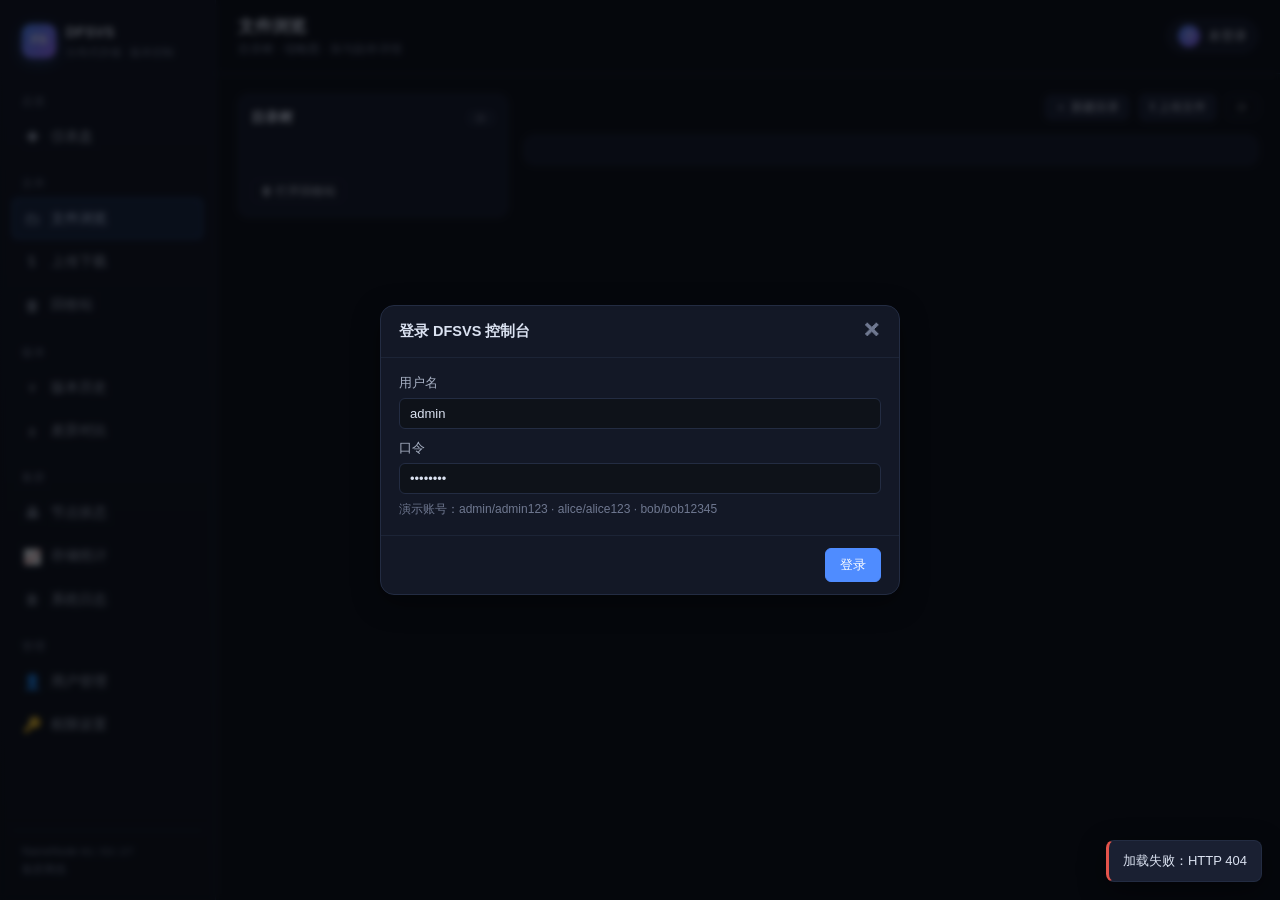
==== frontend/files.html @ 5557265a "Initial commit" ====
<!DOCTYPE html>
<html lang="zh-CN">
<head>
<meta charset="utf-8">
<meta name="viewport" content="width=device-width, initial-scale=1">
<title>文件浏览 · DFSVS</title>
<link rel="stylesheet" href="css/app.css">
</head>
<body>
<div class="layout">
  <aside id="sidebar" class="sidebar"></aside>
  <main class="main">
    <header class="topbar">
      <div>
        <h1 id="page-title">文件浏览</h1>
        <div class="sub" id="page-sub">目录树 · 缩略图 · 块与副本详情</div>
      </div>
      <div class="spacer"></div>
      <div class="userchip" id="userchip"></div>
    </header>

    <section class="content">
      <div class="split-view">
        <!-- 左：目录树 -->
        <div class="side fixed" style="width:270px;flex-basis:270px">
          <div class="card" style="padding:12px">
            <div class="card-title">目录树
              <span class="spacer"></span>
              <button class="btn xs" id="btn-refresh-tree" title="刷新">⟳</button>
            </div>
            <div class="tree scroll-y" id="tree" style="max-height:66vh"></div>
            <hr class="hr">
            <div class="small muted" id="trash-hint"></div>
            <a class="btn sm ghost" href="recycle.html" style="margin-top:8px">🗑 打开回收站</a>
          </div>
        </div>

        <!-- 右：文件网格 -->
        <div class="side grow">
          <div class="toolbar">
            <div class="breadcrumb" id="breadcrumb"></div>
            <div class="spacer"></div>
            <button class="btn sm" id="btn-mkdir">＋ 新建目录</button>
            <a class="btn sm" id="btn-upload" href="transfer.html">⇧ 上传文件</a>
            <button class="btn sm ghost" id="btn-refresh">⟳</button>
          </div>

          <div class="card" style="padding:14px">
            <div class="file-grid" id="file-grid"></div>
          </div>

          <!-- 详情抽屉 -->
          <div class="card" id="detail-card" style="display:none">
            <div class="card-title"><span id="detail-title">详情</span>
              <span class="spacer"></span>
              <button class="btn xs ghost" id="detail-close">✕ 关闭</button>
            </div>
            <div id="detail-body"></div>
          </div>
        </div>
      </div>
    </section>
  </main>
</div>
<div id="toasts"></div>
<script src="js/app.js"></script>
<script>
"use strict";
const { api, esc, fmtBytes, fmtTs, fmtAgo, toast, modal, confirmDlg, promptDlg,
        fileIcon, thumbUrl, healthBadge, getToken } = DFSVS;

let currentPath = DFSVS.qs("path", "/");
let selected = null;      // 当前选中条目
let expanded = new Set(["/"]);

// ------------------------------------------------------------------ 目录树
async function loadTree() {
  const data = await api("GET", "/api/fs/tree");
  const box = document.getElementById("tree");
  box.innerHTML = "";
  box.appendChild(buildTreeNode(data.tree, "/"));
  document.getElementById("trash-hint").textContent =
    `回收站：${data.trash.count} 项 / ${fmtBytes(data.trash.bytes)}（保留 ${data.trash.retention_days} 天）`;
}

function buildTreeNode(node, path) {
  const wrap = document.createElement("div");
  const row = document.createElement("div");
  row.className = "t-node" + (path === currentPath ? " sel" : "");
  const isDir = node.type === "dir";
  const isOpen = expanded.has(path);
  row.innerHTML = `
    <span class="tw">${isDir ? (isOpen ? "▾" : "▸") : ""}</span>
    <span>${isDir ? (isOpen ? "🗂" : "🗀") : fileIcon(node)}</span>
    <span class="tn">${esc(node.name)}</span>
    <span class="ts">${isDir ? (node.file_count ?? "") : fmtBytes(node.size)}</span>`;
  row.onclick = (e) => {
    e.stopPropagation();
    if (isDir) {
      if (expanded.has(path)) expanded.delete(path); else expanded.add(path);
      currentPath = path;
      refresh();
    } else {
      currentPath = path.split("/").slice(0, -1).join("/") || "/";
      selectEntry({ ...node, path, type: "file" });
      refresh();
    }
  };
  wrap.appendChild(row);
  if (isDir && isOpen && node.children) {
    const kids = document.createElement("div");
    kids.className = "t-kids";
    for (const c of node.children) {
      const cpath = path === "/" ? "/" + c.name : path + "/" + c.name;
      kids.appendChild(buildTreeNode(c, cpath));
    }
    wrap.appendChild(kids);
  }
  return wrap;
}

// ------------------------------------------------------------------ 列表
async function loadList() {
  const data = await api("GET", "/api/fs/list?path=" + encodeURIComponent(currentPath));
  renderBreadcrumb(data);
  renderGrid(data.items);
  return data;
}

function renderBreadcrumb(data) {
  const box = document.getElementById("breadcrumb");
  let html = `<span class="seg" data-p="/">🏠 /</span>`;
  let acc = "";
  for (const seg of data.breadcrumb) {
    acc += "/" + seg;
    html += `<span class="sep">›</span><span class="seg" data-p="${esc(acc)}">${esc(seg)}</span>`;
  }
  box.innerHTML = html;
  box.querySelectorAll(".seg").forEach(el =>
    el.onclick = () => { currentPath = el.dataset.p; expanded.add(currentPath); refresh(); });
}

function renderGrid(items) {
  const grid = document.getElementById("file-grid");
  if (!items.length) {
    grid.innerHTML = `<div class="empty" style="grid-column:1/-1">
      <div class="big">🗀</div>此目录为空<br>
      <span class="small">点击右上角「上传文件」或「新建目录」</span></div>`;
    return;
  }
  grid.innerHTML = items.map((it, i) => `
    <div class="fcard ${selected && selected.path === it.path ? "sel" : ""}" data-i="${i}">
      ${it.type === "file" ? `<span class="health-dot ${it.health || "ok"}" title="副本健康: ${it.health || "ok"}"></span>` : ""}
      <div class="thumb">
        ${it.thumb ? `<img loading="lazy" src="${esc(thumbUrl(it.path))}" alt="" onerror="this.parentElement.textContent='🖼'">` : fileIcon(it)}
      </div>
      <div class="fname">${esc(it.name)}</div>
      <div class="fmeta">${it.type === "dir" ? (it.children + " 项") : fmtBytes(it.size)} · ${fmtAgo(it.modified_at)}</div>
    </div>`).join("");
  grid.querySelectorAll(".fcard").forEach(el => {
    const it = items[+el.dataset.i];
    el.onclick = () => {
      if (it.type === "dir") {
        currentPath = it.path;
        expanded.add(currentPath);
        selected = null;
        refresh();
      } else {
        selectEntry(it);
      }
    };
    el.ondblclick = () => {
      if (it.type === "file") previewFile(it);
    };
  });
}

// ------------------------------------------------------------------ 详情
async function selectEntry(it) {
  selected = it;
  document.querySelectorAll(".fcard").forEach(el => el.classList.remove("sel"));
  const card = document.getElementById("detail-card");
  card.style.display = "";
  document.getElementById("detail-title").innerHTML =
    `${fileIcon(it)} ${esc(it.path || it.name)} <span class="muted small">详情</span>`;
  const body = document.getElementById("detail-body");
  body.innerHTML = `<div class="empty small">加载中 …</div>`;
  try {
    const [st, blocks] = await Promise.all([
      api("GET", "/api/fs/stat?path=" + encodeURIComponent(it.path)),
      api("GET", "/api/file/blocks?path=" + encodeURIComponent(it.path)),
    ]);
    const s = st.stat;
    body.innerHTML = `
      <div class="split-view">
        <div class="side grow">
          <div class="kv">
            <span class="k">路径</span><span class="v">${esc(s.path)}</span>
            <span class="k">类型</span><span class="v">${s.type === "dir" ? "目录" : esc(s.mime || "文件")}</span>
            <span class="k">大小</span><span class="v">${fmtBytes(s.size)}（${s.size} B）</span>
            <span class="k">内容哈希</span><span class="v">${esc((s.content_hash || "-").slice(0, 24))}…</span>
            <span class="k">属主 / 模式</span><span class="v">${esc(s.owner)} · ${esc(s.mode)}</span>
            <span class="k">创建 / 修改</span><span class="v">${fmtTs(s.created_at)} · ${fmtTs(s.modified_at)}</span>
            <span class="k">覆盖版本</span><span class="v">v${s.file_version}</span>
            <span class="k">访问</span><span class="v">${s.access_count} 次 · 最近 ${fmtAgo(s.last_access)}</span>
          </div>
          <div class="btn-group" style="margin-top:14px">
            <button class="btn sm primary" id="d-preview">👁 预览</button>
            <button class="btn sm" id="d-download">⇩ 下载</button>
            <button class="btn sm" id="d-rename">✎ 重命名</button>
            <button class="btn sm" id="d-history">⑂ 版本历史</button>
            <button class="btn sm danger" id="d-delete">🗑 删除</button>
          </div>
        </div>
        <div class="side grow">
          <div class="small muted" style="margin-bottom:6px">
            块与副本（${blocks.blocks.length} 块 · 逻辑 ${fmtBytes(blocks.size)}）</div>
          <div class="table-wrap scroll-y" style="max-height:300px">
          <table class="tbl">
            <thead><tr><th>块</th><th class="right">大小</th><th>genstamp</th><th>健康</th><th>副本（节点:状态）</th></tr></thead>
            <tbody>
              ${blocks.blocks.map(b => b.missing ? `
                <tr><td class="mono">${esc(b.id.slice(-8))}</td><td colspan="4"><span class="badge bad">块丢失</span></td></tr>` : `
                <tr>
                  <td class="mono" title="${esc(b.id)}\nsha256 ${esc(b.checksum)}…">${esc(b.short)}</td>
                  <td class="num right">${fmtBytes(b.size)}</td>
                  <td class="num">#${b.genstamp}</td>
                  <td>${healthBadge(b.status)} <span class="mono small">${b.live}/${b.desired}</span></td>
                  <td>${b.replicas.map(r => `
                    <span class="badge plain ${r.state === "ok" && r.live ? "ok" : r.state === "corrupt" ? "bad" : "warn"}"
                          title="genstamp #${r.genstamp} · ${r.rack || ""}">${esc(r.node)}${r.state !== "ok" ? ":" + esc(r.state) : ""}</span>`).join(" ") || '<span class="muted">无</span>'}</td>
                </tr>`).join("")}
            </tbody>
          </table></div>
        </div>
      </div>`;
    document.getElementById("d-preview").onclick = () => previewFile(s);
    document.getElementById("d-download").onclick = () =>
      location.href = DFSVS.downloadUrl(s.path);
    document.getElementById("d-rename").onclick = () => renameEntry(s);
    document.getElementById("d-delete").onclick = () => deleteEntry(s);
    document.getElementById("d-history").onclick = () =>
      location.href = "versions.html?path=" + encodeURIComponent(s.path);
  } catch (e) {
    body.innerHTML = `<div class="empty small">加载详情失败：${esc(e.message)}</div>`;
  }
}

async function previewFile(it) {
  try {
    const p = await api("GET", "/api/file/preview?path=" + encodeURIComponent(it.path));
    const m = modal({
      title: `预览 · ${it.path}`, wide: true, hideCancel: true, okText: "关闭",
      body: p.is_text
        ? `<div class="small muted" style="margin-bottom:8px">
             ${esc(p.mime)} · ${fmtBytes(p.size)}${p.truncated ? "（已截断）" : ""} ·
             读自节点 ${(p.nodes || []).join(",") || "缓存"}</div>
           <div class="pre-wrap" style="max-height:60vh">${esc(p.content || "")}</div>`
        : `<div class="empty">
             <div class="big">${fileIcon(it)}</div>
             二进制文件（${esc(p.mime)}，${fmtBytes(p.size)}），不支持文本预览。<br><br>
             <a class="btn primary sm" href="${esc(DFSVS.downloadUrl(it.path))}">⇩ 下载文件</a>
           </div>`,
    });
  } catch (e) { toast("预览失败：" + e.message, "bad"); }
}

// ------------------------------------------------------------------ 操作
function renameEntry(it) {
  promptDlg("重命名", [{ name: "name", label: "新名称", value: it.name }],
    async (v) => {
      try {
        const r = await api("POST", "/api/fs/rename", { path: it.path, new_name: v.name });
        toast(`已重命名为 ${r.new_path}`, "ok");
        refresh();
      } catch (e) { toast("重命名失败：" + e.message, "bad"); }
    });
}

function deleteEntry(it) {
  confirmDlg(`把 ${it.path} 移入回收站？（可在回收站页面恢复）`, async () => {
    try {
      await api("POST", "/api/fs/delete", { path: it.path });
      toast("已移入回收站", "ok");
      selected = null;
      document.getElementById("detail-card").style.display = "none";
      refresh();
    } catch (e) { toast("删除失败：" + e.message, "bad"); }
  }, true);
}

document.getElementById("btn-mkdir").onclick = () => {
  promptDlg("新建目录", [
    { name: "name", label: `在 ${currentPath} 下创建目录`, placeholder: "例如 project-x" },
  ], async (v) => {
    if (!v.name.trim()) return;
    try {
      await api("POST", "/api/fs/mkdir", { path: currentPath, name: v.name.trim() });
      toast("目录已创建", "ok");
      refresh();
    } catch (e) { toast("创建失败：" + e.message, "bad"); }
  });
};

// ------------------------------------------------------------------ 刷新
async function refresh() {
  try {
    await Promise.all([loadTree(), loadList()]);
    history.replaceState(null, "", "?path=" + encodeURIComponent(currentPath));
  } catch (e) { toast("加载失败：" + e.message, "bad"); }
}

document.getElementById("btn-refresh").onclick = refresh;
document.getElementById("btn-refresh-tree").onclick = refresh;
document.getElementById("detail-close").onclick = () => {
  document.getElementById("detail-card").style.display = "none";
  selected = null;
};

initPage("files.html", "文件浏览").then(refresh);
</script>
</body>
</html>
---- frontend/css/app.css ----
/* ============================================================================
   app.css — DFSVS 控制台全局样式（暗色主题设计系统）
   ========================================================================== */

:root {
  --bg: #0b0e14;
  --bg-soft: #0e1219;
  --panel: #131826;
  --panel-2: #1a2032;
  --panel-3: #212a40;
  --border: #232c42;
  --border-soft: #1c2436;
  --text: #dbe2f1;
  --text-dim: #a7b0c3;
  --muted: #6f7890;
  --accent: #4f8cff;
  --accent-soft: rgba(79, 140, 255, .14);
  --accent-2: #9b6cff;
  --ok: #2fbf71;
  --ok-soft: rgba(47, 191, 113, .14);
  --warn: #f0a538;
  --warn-soft: rgba(240, 165, 56, .14);
  --bad: #e5534b;
  --bad-soft: rgba(229, 83, 75, .14);
  --info: #39bcd0;
  --mono: "SFMono-Regular", "JetBrains Mono", Consolas, "Liberation Mono",
          Menlo, monospace;
  --sans: -apple-system, "Segoe UI", "PingFang SC", "Microsoft YaHei",
          "Noto Sans CJK SC", sans-serif;
  --radius: 10px;
  --radius-sm: 6px;
  --shadow: 0 8px 28px rgba(0, 0, 0, .45);
  --sidebar-w: 216px;
}

* { box-sizing: border-box; }
html, body { margin: 0; padding: 0; }
body {
  background: var(--bg);
  color: var(--text);
  font-family: var(--sans);
  font-size: 14px;
  line-height: 1.55;
  min-height: 100vh;
}
a { color: var(--accent); text-decoration: none; }
a:hover { text-decoration: underline; }
::selection { background: rgba(79,140,255,.35); }

/* 滚动条 */
::-webkit-scrollbar { width: 10px; height: 10px; }
::-webkit-scrollbar-thumb { background: #2a3450; border-radius: 6px; }
::-webkit-scrollbar-track { background: transparent; }

/* ---------------------------------------------------------------- 布局 */
.layout { display: flex; min-height: 100vh; }

.sidebar {
  width: var(--sidebar-w);
  flex: 0 0 var(--sidebar-w);
  background: linear-gradient(180deg, #10141f 0%, #0c1017 100%);
  border-right: 1px solid var(--border-soft);
  position: sticky; top: 0;
  height: 100vh;
  display: flex; flex-direction: column;
  padding: 18px 12px;
  overflow-y: auto;
}
.sidebar .logo {
  display: flex; align-items: center; gap: 10px;
  padding: 4px 10px 16px;
}
.sidebar .logo .mark {
  width: 34px; height: 34px; border-radius: 9px;
  background: linear-gradient(135deg, var(--accent), var(--accent-2));
  display: flex; align-items: center; justify-content: center;
  font-family: var(--mono); font-weight: 700; color: #fff; font-size: 13px;
  box-shadow: 0 4px 14px rgba(79,140,255,.35);
}
.sidebar .logo .name { font-weight: 700; letter-spacing: .4px; }
.sidebar .logo .sub { font-size: 11px; color: var(--muted); }

.nav-group { margin-top: 10px; }
.nav-group .gt {
  font-size: 11px; color: var(--muted); padding: 6px 10px 4px;
  text-transform: uppercase; letter-spacing: 1px;
}
.nav-item {
  display: flex; align-items: center; gap: 10px;
  padding: 8px 10px; margin: 2px 0;
  border-radius: var(--radius-sm);
  color: var(--text-dim); cursor: pointer;
  border: 1px solid transparent;
}
.nav-item .ico { width: 18px; text-align: center; font-size: 15px; }
.nav-item:hover { background: var(--panel); color: var(--text); text-decoration: none; }
.nav-item.active {
  background: var(--accent-soft); color: #cfe0ff;
  border-color: rgba(79,140,255,.35);
}
.sidebar .foot {
  margin-top: auto; padding: 12px 10px 4px;
  font-size: 11px; color: var(--muted); border-top: 1px solid var(--border-soft);
}

.main { flex: 1; min-width: 0; display: flex; flex-direction: column; }

.topbar {
  display: flex; align-items: center; gap: 14px;
  padding: 14px 22px;
  border-bottom: 1px solid var(--border-soft);
  background: rgba(11,14,20,.8);
  backdrop-filter: blur(6px);
  position: sticky; top: 0; z-index: 30;
}
.topbar h1 { font-size: 17px; margin: 0; font-weight: 650; }
.topbar .sub { color: var(--muted); font-size: 12px; }
.topbar .spacer { flex: 1; }
.userchip {
  display: flex; align-items: center; gap: 8px;
  background: var(--panel); border: 1px solid var(--border);
  padding: 5px 10px; border-radius: 20px; font-size: 12.5px; cursor: pointer;
}
.userchip .avatar {
  width: 22px; height: 22px; border-radius: 50%;
  background: linear-gradient(135deg, var(--accent), var(--accent-2));
  color: #fff; display: flex; align-items: center; justify-content: center;
  font-size: 11px; font-weight: 700;
}
.userchip .role { color: var(--muted); font-size: 11px; }

.content { padding: 20px 22px 60px; max-width: 1500px; width: 100%; }

/* ---------------------------------------------------------------- 卡片 */
.card {
  background: var(--panel);
  border: 1px solid var(--border);
  border-radius: var(--radius);
  padding: 16px 18px;
  margin-bottom: 16px;
}
.card > h2, .card > .card-title {
  font-size: 14px; margin: 0 0 12px; color: var(--text);
  display: flex; align-items: center; gap: 8px; font-weight: 650;
}
.card > h2 .hint, .card-title .hint { color: var(--muted); font-weight: 400; font-size: 12px; }
.card-title .spacer { flex: 1; }

.grid { display: grid; gap: 14px; }
.grid.cols-2 { grid-template-columns: 1fr 1fr; }
.grid.cols-3 { grid-template-columns: repeat(3, 1fr); }
.grid.cols-4 { grid-template-columns: repeat(4, 1fr); }
.grid.cols-5 { grid-template-columns: repeat(5, 1fr); }
@media (max-width: 1200px) {
  .grid.cols-4, .grid.cols-5 { grid-template-columns: repeat(3, 1fr); }
}
@media (max-width: 900px) {
  .grid.cols-2, .grid.cols-3, .grid.cols-4, .grid.cols-5 { grid-template-columns: 1fr 1fr; }
  .layout { flex-direction: column; }
  .sidebar { width: 100%; flex: none; height: auto; position: static; }
}

/* KPI 数字块 */
.kpi {
  background: var(--panel); border: 1px solid var(--border);
  border-radius: var(--radius); padding: 14px 16px;
}
.kpi .k-label { color: var(--muted); font-size: 12px; margin-bottom: 4px; }
.kpi .k-value { font-size: 24px; font-weight: 700; font-family: var(--mono); }
.kpi .k-sub { font-size: 11.5px; color: var(--muted); margin-top: 2px; }
.kpi.ok .k-value { color: var(--ok); }
.kpi.warn .k-value { color: var(--warn); }
.kpi.bad .k-value { color: var(--bad); }
.kpi.accent .k-value { color: var(--accent); }

/* ---------------------------------------------------------------- 按钮 */
.btn {
  display: inline-flex; align-items: center; gap: 6px;
  background: var(--panel-2); color: var(--text);
  border: 1px solid var(--border);
  padding: 7px 14px; border-radius: var(--radius-sm);
  font-size: 13px; cursor: pointer; font-family: var(--sans);
  transition: filter .12s, background .12s;
  user-select: none;
}
.btn:hover { filter: brightness(1.18); }
.btn:active { transform: translateY(1px); }
.btn:disabled { opacity: .45; cursor: not-allowed; }
.btn.primary { background: var(--accent); border-color: var(--accent); color: #fff; }
.btn.danger  { background: var(--bad); border-color: var(--bad); color: #fff; }
.btn.warn    { background: var(--warn); border-color: var(--warn); color: #201600; }
.btn.ok      { background: var(--ok); border-color: var(--ok); color: #04160b; }
.btn.ghost   { background: transparent; }
.btn.sm      { padding: 3px 9px; font-size: 12px; }
.btn.xs      { padding: 1px 7px; font-size: 11.5px; border-radius: 5px; }

.btn-group { display: inline-flex; gap: 8px; flex-wrap: wrap; }

/* ---------------------------------------------------------------- 表单 */
input[type=text], input[type=password], input[type=number], select, textarea {
  background: var(--bg-soft); color: var(--text);
  border: 1px solid var(--border); border-radius: var(--radius-sm);
  padding: 7px 10px; font-size: 13px; font-family: var(--sans);
  outline: none; min-width: 0;
}
input:focus, select:focus, textarea:focus { border-color: var(--accent); }
textarea { font-family: var(--mono); resize: vertical; }
label.fl { display: flex; flex-direction: column; gap: 5px; font-size: 12.5px; color: var(--text-dim); }
.form-row { display: flex; gap: 12px; flex-wrap: wrap; align-items: flex-end; }
.checkbox { display: inline-flex; align-items: center; gap: 6px; cursor: pointer; font-size: 13px; }

/* ---------------------------------------------------------------- 表格 */
.table-wrap { overflow-x: auto; }
table.tbl { width: 100%; border-collapse: collapse; font-size: 13px; }
.tbl th {
  text-align: left; color: var(--muted); font-weight: 600;
  padding: 8px 10px; border-bottom: 1px solid var(--border);
  font-size: 12px; white-space: nowrap; background: var(--bg-soft);
  position: sticky; top: 0;
}
.tbl td { padding: 7px 10px; border-bottom: 1px solid var(--border-soft); vertical-align: middle; }
.tbl tr:hover td { background: rgba(79,140,255,.05); }
.tbl .num { font-family: var(--mono); font-size: 12.5px; }
.tbl .dim { color: var(--muted); }

/* ---------------------------------------------------------------- 徽章 */
.badge {
  display: inline-flex; align-items: center; gap: 5px;
  padding: 2px 9px; border-radius: 20px; font-size: 11.5px;
  border: 1px solid transparent; white-space: nowrap; font-weight: 550;
}
.badge::before { content: ""; width: 7px; height: 7px; border-radius: 50%; background: currentColor; }
.badge.plain::before { display: none; }
.badge.ok   { color: var(--ok);   background: var(--ok-soft);   border-color: rgba(47,191,113,.35); }
.badge.warn { color: var(--warn); background: var(--warn-soft); border-color: rgba(240,165,56,.35); }
.badge.bad  { color: var(--bad);  background: var(--bad-soft);  border-color: rgba(229,83,75,.35); }
.badge.info { color: var(--info); background: rgba(57,188,208,.12); border-color: rgba(57,188,208,.35); }
.badge.acc  { color: var(--accent); background: var(--accent-soft); border-color: rgba(79,140,255,.35); }
.badge.dim  { color: var(--muted); background: rgba(111,120,144,.12); border-color: rgba(111,120,144,.3); }
.badge.violet { color: #b78cff; background: rgba(155,108,255,.13); border-color: rgba(155,108,255,.35); }

.chip {
  display: inline-block; padding: 1px 8px; border-radius: 5px;
  background: var(--panel-3); color: var(--text-dim);
  font-size: 11.5px; font-family: var(--mono);
}

.mono { font-family: var(--mono); }
.muted { color: var(--muted); }
.dim { color: var(--text-dim); }
.small { font-size: 12px; }
.nowrap { white-space: nowrap; }
.right { text-align: right; }
.center { text-align: center; }

/* ---------------------------------------------------------------- 进度条 */
.pbar {
  height: 8px; background: var(--panel-3); border-radius: 6px;
  overflow: hidden; position: relative;
}
.pbar > i {
  display: block; height: 100%; border-radius: 6px;
  background: linear-gradient(90deg, var(--accent), var(--accent-2));
  transition: width .25s;
}
.pbar.ok > i { background: linear-gradient(90deg, #239c5c, var(--ok)); }
.pbar.warn > i { background: linear-gradient(90deg, #c07f22, var(--warn)); }
.pbar.bad > i { background: linear-gradient(90deg, #b03a34, var(--bad)); }
.pbar.thin { height: 5px; }

/* ---------------------------------------------------------------- 弹窗 */
.modal-mask {
  position: fixed; inset: 0; background: rgba(4,6,10,.66);
  display: flex; align-items: center; justify-content: center;
  z-index: 100; backdrop-filter: blur(3px); padding: 20px;
}
.modal {
  background: var(--panel); border: 1px solid var(--border);
  border-radius: 14px; box-shadow: var(--shadow);
  width: 520px; max-width: 100%; max-height: 88vh;
  display: flex; flex-direction: column;
}
.modal.wide { width: 860px; }
.modal .m-head {
  padding: 14px 18px; border-bottom: 1px solid var(--border-soft);
  display: flex; align-items: center; font-weight: 650; font-size: 14.5px;
}
.modal .m-head .x { margin-left: auto; cursor: pointer; color: var(--muted); font-size: 18px; line-height: 1; }
.modal .m-head .x:hover { color: var(--bad); }
.modal .m-body { padding: 16px 18px; overflow-y: auto; }
.modal .m-foot {
  padding: 12px 18px; border-top: 1px solid var(--border-soft);
  display: flex; justify-content: flex-end; gap: 10px;
}

/* ---------------------------------------------------------------- 吐司 */
#toasts {
  position: fixed; right: 18px; bottom: 18px; z-index: 300;
  display: flex; flex-direction: column; gap: 8px; max-width: 380px;
}
.toast {
  background: var(--panel-2); border: 1px solid var(--border);
  border-left: 3px solid var(--accent);
  border-radius: 8px; padding: 10px 14px; font-size: 13px;
  box-shadow: var(--shadow); animation: slidein .18s ease-out;
  word-break: break-all;
}
.toast.ok   { border-left-color: var(--ok); }
.toast.warn { border-left-color: var(--warn); }
.toast.bad  { border-left-color: var(--bad); }
@keyframes slidein { from { transform: translateX(30px); opacity: 0; } to { transform: none; opacity: 1; } }

/* ---------------------------------------------------------------- 文件树 */
.tree { font-size: 13px; user-select: none; }
.tree .t-node { padding: 3px 6px; border-radius: 5px; cursor: pointer; display: flex; align-items: center; gap: 6px; white-space: nowrap; }
.tree .t-node:hover { background: var(--panel-2); }
.tree .t-node.sel { background: var(--accent-soft); color: #cfe0ff; }
.tree .t-node .tw { width: 14px; color: var(--muted); font-size: 10px; flex: 0 0 14px; text-align: center; }
.tree .t-node .tn { overflow: hidden; text-overflow: ellipsis; }
.tree .t-node .ts { margin-left: auto; color: var(--muted); font-size: 11px; font-family: var(--mono); padding-left: 10px; }
.tree .t-kids { margin-left: 16px; border-left: 1px dashed var(--border); padding-left: 4px; }

/* ---------------------------------------------------------------- 文件网格 */
.file-grid { display: grid; grid-template-columns: repeat(auto-fill, minmax(148px, 1fr)); gap: 12px; }
.fcard {
  background: var(--panel-2); border: 1px solid var(--border-soft);
  border-radius: var(--radius); padding: 10px; cursor: pointer;
  transition: border-color .12s, transform .12s;
  position: relative;
}
.fcard:hover { border-color: var(--accent); transform: translateY(-2px); }
.fcard.sel { border-color: var(--accent); background: var(--accent-soft); }
.fcard .thumb {
  height: 84px; border-radius: 7px; margin-bottom: 8px;
  background: var(--bg-soft); border: 1px solid var(--border-soft);
  display: flex; align-items: center; justify-content: center;
  overflow: hidden; font-size: 34px;
}
.fcard .thumb img { width: 100%; height: 100%; object-fit: cover; }
.fcard .fname {
  font-size: 12.5px; font-weight: 550; word-break: break-all;
  display: -webkit-box; -webkit-line-clamp: 2; -webkit-box-orient: vertical; overflow: hidden;
  min-height: 38px;
}
.fcard .fmeta { color: var(--muted); font-size: 11px; margin-top: 3px; font-family: var(--mono); }
.fcard .health-dot { position: absolute; top: 8px; right: 8px; width: 9px; height: 9px; border-radius: 50%; }
.health-dot.ok { background: var(--ok); }
.health-dot.under { background: var(--warn); }
.health-dot.missing { background: var(--bad); }

/* ---------------------------------------------------------------- 时间线 */
.timeline { position: relative; padding-left: 26px; }
.timeline::before {
  content: ""; position: absolute; left: 9px; top: 6px; bottom: 6px;
  width: 2px; background: var(--border);
}
.tl-item { position: relative; padding: 10px 12px; margin-bottom: 10px; }
.tl-item::before {
  content: ""; position: absolute; left: -23px; top: 16px;
  width: 12px; height: 12px; border-radius: 50%;
  background: var(--panel); border: 3px solid var(--accent);
}
.tl-item.merge::before { border-color: var(--accent-2); }
.tl-item.conflict::before { border-color: var(--bad); }
.tl-item .tl-head { display: flex; align-items: center; gap: 8px; flex-wrap: wrap; }
.tl-item .tl-msg { font-weight: 600; font-size: 13.5px; }
.tl-item .tl-meta { color: var(--muted); font-size: 12px; margin-top: 3px; font-family: var(--mono); }
.tl-item .tl-files { margin-top: 8px; display: none; }
.tl-item.open .tl-files { display: block; }
.tl-item { background: var(--panel); border: 1px solid var(--border-soft); border-radius: var(--radius); cursor: pointer; }
.tl-item:hover { border-color: var(--border); }

/* ---------------------------------------------------------------- 差异视图 */
.diff-box {
  font-family: var(--mono); font-size: 12.5px; line-height: 1.5;
  background: #0c1017; border: 1px solid var(--border);
  border-radius: var(--radius); overflow: auto; max-height: 640px;
}
.diff-unified .drow { display: flex; white-space: pre-wrap; word-break: break-all; }
.diff-unified .drow .ln {
  flex: 0 0 46px; text-align: right; padding: 0 8px; color: #4a5468;
  user-select: none; border-right: 1px solid var(--border-soft);
  font-size: 11px;
}
.diff-unified .drow .tx { padding: 0 10px; flex: 1; }
.drow.add  { background: rgba(47,191,113,.10); }
.drow.add .tx { color: #7fdca8; }
.drow.del  { background: rgba(229,83,75,.10); }
.drow.del .tx { color: #f0938c; }
.drow.hunk { background: rgba(79,140,255,.08); color: #8fb4ff; }
.drow.hunk .tx { color: #8fb4ff; }

.diff-split { width: 100%; border-collapse: collapse; font-family: var(--mono); font-size: 12.5px; }
.diff-split td { padding: 1px 8px; vertical-align: top; white-space: pre-wrap; word-break: break-all; }
.diff-split td.ln {
  width: 44px; text-align: right; color: #4a5468; user-select: none;
  border-right: 1px solid var(--border-soft); font-size: 11px; background: #0c1017;
}
.diff-split tr.eq td.txt { color: var(--text-dim); }
.diff-split tr.del td.txt.left  { background: rgba(229,83,75,.10); color: #f0938c; }
.diff-split tr.ins td.txt.right { background: rgba(47,191,113,.10); color: #7fdca8; }
.diff-split tr.rep td.txt.left  { background: rgba(229,83,75,.10); color: #f0938c; }
.diff-split tr.rep td.txt.right { background: rgba(47,191,113,.10); color: #7fdca8; }
.diff-split tr.gap td { color: var(--muted); background: rgba(111,120,144,.05); text-align: center; font-size: 11px; padding: 3px; }
.diff-split td.txt.left { border-right: 1px solid var(--border-soft); }
.diff-split .seg-hl { background: rgba(240,165,56,.30); border-radius: 3px; }
.diff-split tr.rep .seg-hl { background: rgba(240,165,56,.35); }

/* ---------------------------------------------------------------- 节点矩阵 */
.matrix { border-collapse: collapse; font-family: var(--mono); font-size: 12px; }
.matrix th, .matrix td { border: 1px solid var(--border-soft); padding: 4px 8px; text-align: center; }
.matrix th { background: var(--bg-soft); color: var(--muted); font-weight: 600; }
.matrix td.blk { text-align: left; }
.matrix td.c-ok { background: rgba(47,191,113,.16); color: var(--ok); }
.matrix td.c-corrupt { background: rgba(229,83,75,.2); color: var(--bad); }
.matrix td.c-stale { background: rgba(240,165,56,.16); color: var(--warn); }
.matrix td.c-none { color: #3a4358; }

/* ---------------------------------------------------------------- 事件流 */
.event-feed { max-height: 320px; overflow-y: auto; display: flex; flex-direction: column; gap: 6px; }
.evt {
  display: flex; gap: 10px; align-items: baseline;
  background: var(--bg-soft); border: 1px solid var(--border-soft);
  padding: 6px 10px; border-radius: 7px; font-size: 12.5px;
}
.evt .t { color: var(--muted); font-family: var(--mono); font-size: 11px; flex: 0 0 auto; }
.evt .kind {
  flex: 0 0 auto; font-size: 10.5px; padding: 1px 7px; border-radius: 4px;
  background: var(--panel-3); color: var(--text-dim); font-family: var(--mono);
}
.evt.node_dead .kind, .evt.corrupt .kind, .evt.sim_kill .kind { background: var(--bad-soft); color: var(--bad); }
.evt.node_revived .kind, .evt.replicate_done .kind { background: var(--ok-soft); color: var(--ok); }
.evt.recovery_scheduled .kind, .evt.sim_corrupt .kind { background: var(--warn-soft); color: var(--warn); }

/* ---------------------------------------------------------------- 上传/下载分片 */
.piece-grid { display: flex; flex-wrap: wrap; gap: 4px; margin-top: 8px; }
.piece {
  width: 26px; height: 26px; border-radius: 5px; font-size: 9.5px;
  display: flex; align-items: center; justify-content: center;
  font-family: var(--mono); border: 1px solid var(--border);
  background: var(--panel-2); color: var(--muted);
}
.piece.done { background: var(--ok-soft); border-color: rgba(47,191,113,.5); color: var(--ok); }
.piece.sending { background: var(--accent-soft); border-color: var(--accent); color: var(--accent); animation: pulse .8s infinite alternate; }
.piece.failed { background: var(--bad-soft); border-color: var(--bad); color: var(--bad); }
@keyframes pulse { from { opacity: .55; } to { opacity: 1; } }

.dropzone {
  border: 2px dashed var(--border); border-radius: var(--radius);
  padding: 28px; text-align: center; color: var(--muted); cursor: pointer;
  transition: border-color .15s, background .15s;
}
.dropzone:hover, .dropzone.drag { border-color: var(--accent); background: var(--accent-soft); color: var(--text); }

/* ---------------------------------------------------------------- 日志 */
.log-row.lv-ERROR td.lv { color: var(--bad); }
.log-row.lv-WARN td.lv { color: var(--warn); }
.log-row.lv-INFO td.lv { color: var(--info); }
.log-row.lv-DEBUG td.lv { color: var(--muted); }
.log-row.lv-FATAL td.lv { color: #ff7b72; font-weight: 700; }
.log-row td.lv { font-family: var(--mono); font-size: 11.5px; font-weight: 600; }
.log-detail { background: var(--bg-soft); }
.log-detail pre { margin: 0; padding: 8px 12px; white-space: pre-wrap; word-break: break-all; color: var(--text-dim); font-size: 12px; }

/* ---------------------------------------------------------------- 图表 */
.chart-wrap { width: 100%; overflow: hidden; }
svg.chart text { fill: var(--muted); font-size: 10.5px; font-family: var(--mono); }
svg.chart .grid-line { stroke: var(--border-soft); stroke-width: 1; }
.legend { display: flex; gap: 14px; flex-wrap: wrap; font-size: 12px; color: var(--text-dim); margin-top: 8px; }
.legend .li { display: flex; align-items: center; gap: 6px; }
.legend .sw { width: 10px; height: 10px; border-radius: 3px; }

/* sparkline */
.spark { display: inline-block; vertical-align: middle; }

/* ---------------------------------------------------------------- 杂项 */
.tabs { display: flex; gap: 4px; border-bottom: 1px solid var(--border); margin-bottom: 14px; flex-wrap: wrap; }
.tab {
  padding: 8px 16px; cursor: pointer; color: var(--muted);
  border-bottom: 2px solid transparent; font-size: 13.5px; user-select: none;
}
.tab:hover { color: var(--text); }
.tab.active { color: var(--accent); border-bottom-color: var(--accent); font-weight: 600; }

.empty {
  text-align: center; color: var(--muted); padding: 38px 10px; font-size: 13px;
}
.empty .big { font-size: 34px; margin-bottom: 8px; opacity: .6; }

.split-view { display: flex; gap: 16px; align-items: flex-start; }
.split-view .side { min-width: 0; }
.split-view .side.grow { flex: 1; }
.split-view .side.fixed { width: 300px; flex: 0 0 300px; }
@media (max-width: 1000px) { .split-view { flex-direction: column; } .split-view .side.fixed { width: 100%; flex: none; } }

.breadcrumb { display: flex; align-items: center; gap: 6px; font-size: 13px; flex-wrap: wrap; }
.breadcrumb .seg { cursor: pointer; color: var(--accent); }
.breadcrumb .seg:hover { text-decoration: underline; }
.breadcrumb .sep { color: var(--muted); }

.kv { display: grid; grid-template-columns: auto 1fr; gap: 4px 14px; font-size: 13px; }
.kv .k { color: var(--muted); white-space: nowrap; }
.kv .v { font-family: var(--mono); font-size: 12.5px; word-break: break-all; }

.toolbar { display: flex; gap: 10px; align-items: center; flex-wrap: wrap; margin-bottom: 14px; }
.toolbar .spacer { flex: 1; }

.hr { border: none; border-top: 1px solid var(--border-soft); margin: 14px 0; }

.scroll-y { overflow-y: auto; }
.pre-wrap {
  font-family: var(--mono); font-size: 12.5px; background: #0c1017;
  border: 1px solid var(--border); border-radius: var(--radius);
  padding: 12px; overflow: auto; white-space: pre-wrap; word-break: break-all;
  max-height: 480px; color: var(--text-dim);
}

.trace-box {
  background: var(--bg-soft); border: 1px solid var(--border-soft);
  border-radius: 8px; padding: 10px 14px; font-size: 12.5px;
}
.trace-box .step { padding: 4px 0; border-bottom: 1px dashed var(--border-soft); font-family: var(--mono); }
.trace-box .step:last-child { border-bottom: none; }

.countdown { font-family: var(--mono); font-size: 12px; }
.countdown.soon { color: var(--warn); }
.countdown.now { color: var(--bad); }
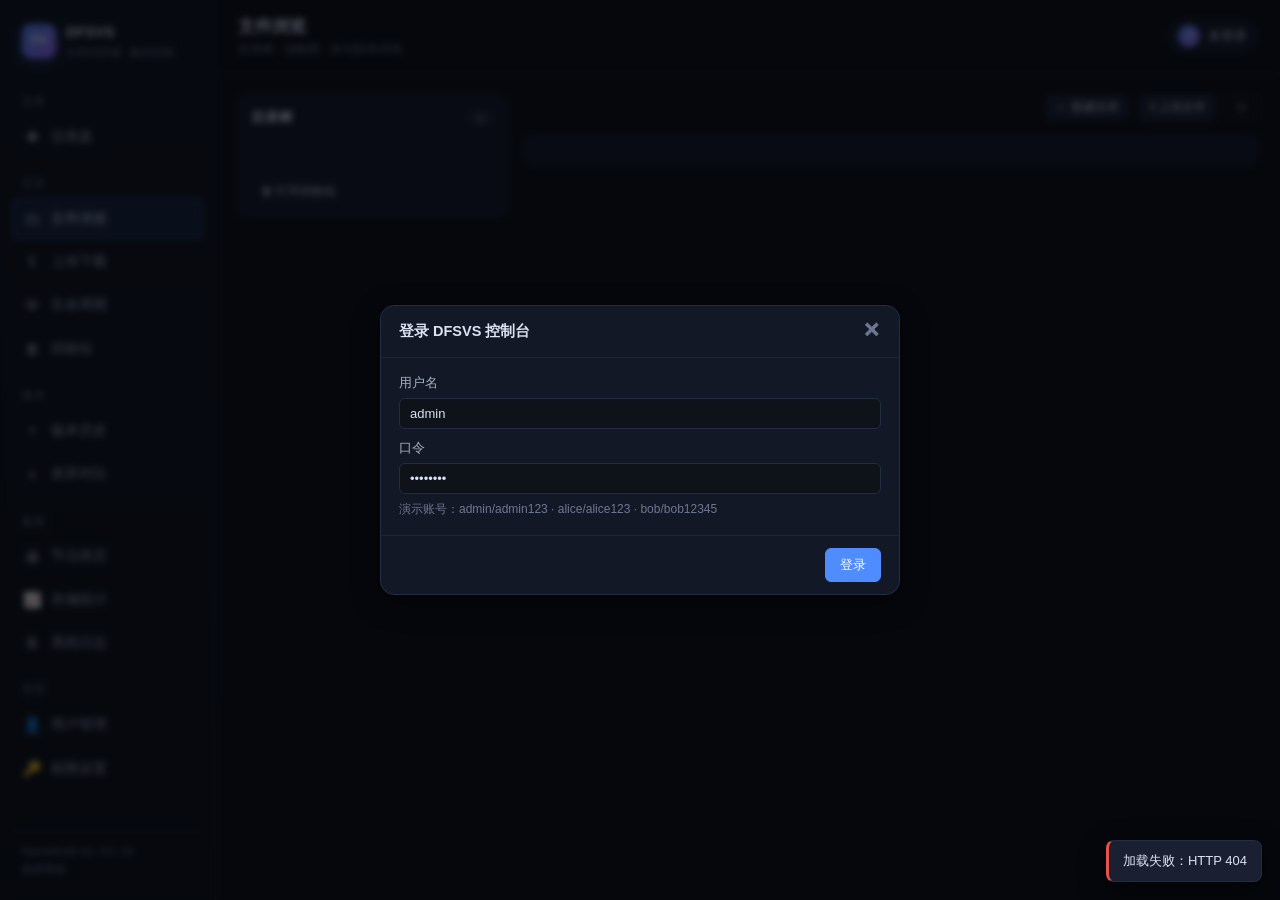
==== commit ba08d22b: "A RESULT" ====
--- a/frontend/files.html
+++ b/frontend/files.html
@@ -67,7 +67,7 @@
 <script>
 "use strict";
 const { api, esc, fmtBytes, fmtTs, fmtAgo, toast, modal, confirmDlg, promptDlg,
-        fileIcon, thumbUrl, healthBadge, getToken } = DFSVS;
+        fileIcon, thumbUrl, healthBadge, tierBadge, getToken } = DFSVS;
 
 let currentPath = DFSVS.qs("path", "/");
 let selected = null;      // 当前选中条目
@@ -154,7 +154,9 @@
       <div class="thumb">
         ${it.thumb ? `<img loading="lazy" src="${esc(thumbUrl(it.path))}" alt="" onerror="this.parentElement.textContent='🖼'">` : fileIcon(it)}
       </div>
-      <div class="fname">${esc(it.name)}</div>
+      <div class="fname">${esc(it.name)}
+        ${it.type === "file" && it.tier !== "hot" ? `<span style="margin-left:4px">${tierBadge(it.tier)}</span>` : ""}
+      </div>
       <div class="fmeta">${it.type === "dir" ? (it.children + " 项") : fmtBytes(it.size)} · ${fmtAgo(it.modified_at)}</div>
     </div>`).join("");
   grid.querySelectorAll(".fcard").forEach(el => {
@@ -186,11 +188,15 @@
   const body = document.getElementById("detail-body");
   body.innerHTML = `<div class="empty small">加载中 …</div>`;
   try {
-    const [st, blocks] = await Promise.all([
+    const [st, blocks, lc] = await Promise.all([
       api("GET", "/api/fs/stat?path=" + encodeURIComponent(it.path)),
       api("GET", "/api/file/blocks?path=" + encodeURIComponent(it.path)),
+      s.type === "dir" ? Promise.resolve(null)
+        : api("GET", "/api/lifecycle/file?path=" + encodeURIComponent(it.path))
+          .catch(() => null),
     ]);
     const s = st.stat;
+    const coldN = blocks.blocks.filter(b => b.tier === "cold").length;
     body.innerHTML = `
       <div class="split-view">
         <div class="side grow">
@@ -198,6 +204,8 @@
             <span class="k">路径</span><span class="v">${esc(s.path)}</span>
             <span class="k">类型</span><span class="v">${s.type === "dir" ? "目录" : esc(s.mime || "文件")}</span>
             <span class="k">大小</span><span class="v">${fmtBytes(s.size)}（${s.size} B）</span>
+            <span class="k">存储层</span><span class="v">${tierBadge(s.tier) || '<span class="badge ok plain">热数据</span>'}
+              ${coldN ? ` <span class="small muted">${coldN}/${blocks.blocks.length} 块在冷库</span>` : ""}</span>
             <span class="k">内容哈希</span><span class="v">${esc((s.content_hash || "-").slice(0, 24))}…</span>
             <span class="k">属主 / 模式</span><span class="v">${esc(s.owner)} · ${esc(s.mode)}</span>
             <span class="k">创建 / 修改</span><span class="v">${fmtTs(s.created_at)} · ${fmtTs(s.modified_at)}</span>
@@ -209,29 +217,32 @@
             <button class="btn sm" id="d-download">⇩ 下载</button>
             <button class="btn sm" id="d-rename">✎ 重命名</button>
             <button class="btn sm" id="d-history">⑂ 版本历史</button>
+            ${s.tier !== "hot" ? `<button class="btn sm ok" id="d-restore">⟳ 手动取回</button>` : ""}
             <button class="btn sm danger" id="d-delete">🗑 删除</button>
           </div>
         </div>
         <div class="side grow">
           <div class="small muted" style="margin-bottom:6px">
-            块与副本（${blocks.blocks.length} 块 · 逻辑 ${fmtBytes(blocks.size)}）</div>
-          <div class="table-wrap scroll-y" style="max-height:300px">
+            块与副本（${blocks.blocks.length} 块 · 逻辑 ${fmtBytes(blocks.size)}）${coldN ? " · 冷块访问时自动取回" : ""}</div>
+          <div class="table-wrap scroll-y" style="max-height:220px">
           <table class="tbl">
-            <thead><tr><th>块</th><th class="right">大小</th><th>genstamp</th><th>健康</th><th>副本（节点:状态）</th></tr></thead>
+            <thead><tr><th>块</th><th class="right">大小</th><th>层</th><th>genstamp</th><th>健康</th><th>副本</th></tr></thead>
             <tbody>
               ${blocks.blocks.map(b => b.missing ? `
-                <tr><td class="mono">${esc(b.id.slice(-8))}</td><td colspan="4"><span class="badge bad">块丢失</span></td></tr>` : `
+                <tr><td class="mono">${esc(b.id.slice(-8))}</td><td colspan="5"><span class="badge bad">块丢失</span></td></tr>` : `
                 <tr>
                   <td class="mono" title="${esc(b.id)}\nsha256 ${esc(b.checksum)}…">${esc(b.short)}</td>
                   <td class="num right">${fmtBytes(b.size)}</td>
+                  <td>${b.tier === "cold" ? tierBadge("cold") : '<span class="small muted">热</span>'}</td>
                   <td class="num">#${b.genstamp}</td>
                   <td>${healthBadge(b.status)} <span class="mono small">${b.live}/${b.desired}</span></td>
                   <td>${b.replicas.map(r => `
                     <span class="badge plain ${r.state === "ok" && r.live ? "ok" : r.state === "corrupt" ? "bad" : "warn"}"
-                          title="genstamp #${r.genstamp} · ${r.rack || ""}">${esc(r.node)}${r.state !== "ok" ? ":" + esc(r.state) : ""}</span>`).join(" ") || '<span class="muted">无</span>'}</td>
+                          title="genstamp #${r.genstamp} · ${r.rack || ""}">${esc(r.node)}${r.state !== "ok" ? ":" + esc(r.state) : ""}</span>`).join(" ") || (b.tier === "cold" ? '<span class="small muted">在 NameNode 冷库</span>' : '<span class="muted">无</span>')}</td>
                 </tr>`).join("")}
             </tbody>
           </table></div>
+          ${lc ? renderLifecycle(lc) : ""}
         </div>
       </div>`;
     document.getElementById("d-preview").onclick = () => previewFile(s);
@@ -241,9 +252,52 @@
     document.getElementById("d-delete").onclick = () => deleteEntry(s);
     document.getElementById("d-history").onclick = () =>
       location.href = "versions.html?path=" + encodeURIComponent(s.path);
+    const btnR = document.getElementById("d-restore");
+    if (btnR) btnR.onclick = async () => {
+      btnR.disabled = true; btnR.textContent = "⟳ 取回中…";
+      try {
+        const r = await api("POST", "/api/lifecycle/restore", { path: s.path });
+        toast(`已取回 ${r.restored || 0} 个冷块，文件恢复热数据层`, "ok");
+        selectEntry(it);
+      } catch (e) { toast("取回失败：" + e.message, "bad"); btnR.disabled = false; }
+    };
   } catch (e) {
     body.innerHTML = `<div class="empty small">加载详情失败：${esc(e.message)}</div>`;
   }
+}
+
+function renderLifecycle(lc) {
+  const rows = Object.entries(lc.actions || {}).map(([act, a]) => {
+    const w = a.winner;
+    const sh = (a.shadowed || []).map(s =>
+      `<span class="chip dim" title="被更高优先级规则覆盖">⊖ ${esc(s.rule_name)} #${s.priority}</span>`).join(" ");
+    return `<tr>
+      <td class="act-${act}">${act === "archive" ? "❄ 归档" : "🗑 回收站"}</td>
+      <td><span class="badge acc plain">${esc(w.rule_name)} #${w.priority}</span></td>
+      <td class="small">${esc(w.age_base_label)}</td>
+      <td class="small mono">${DFSVS.fmtAge(w.age_seconds)} / ${DFSVS.fmtAge(w.threshold_seconds)}</td>
+      <td>${w.due ? '<span class="badge bad plain">已到期</span>' : '<span class="badge ok plain">未到期</span>'}</td>
+      <td class="small">${sh || '<span class="muted">—</span>'}</td>
+    </tr>`;
+  }).join("");
+  const hist = (lc.history || []).slice(0, 6).map(h =>
+    `<div class="small">· ${fmtTs(h.ts)} <b class="st-${esc(h.status)}">${esc(h.status)}</b>
+      ${h.rule_name ? "· " + esc(h.rule_name) : ""} · ${esc((h.detail || "").slice(0, 80))}</div>`
+  ).join("");
+  const pend = (lc.pending || []).map(p =>
+    `<div class="small" style="color:var(--warn)">⏳ ${p.action === "archive" ? "归档" : "移入回收站"}
+      宽限中（规则 ${esc(p.rule_name)}），可在
+      <a href="lifecycle.html">生命周期页</a>撤销</div>`).join("");
+  return `
+    <hr class="hr" style="margin:12px 0 8px">
+    <div class="small muted" style="margin-bottom:6px">生命周期（规则命中与执行留痕）</div>
+    <table class="tbl" style="margin-bottom:8px">
+      <thead><tr><th>动作</th><th>生效规则</th><th>基准</th><th>年龄/阈值</th><th>结论</th><th>被覆盖规则</th></tr></thead>
+      <tbody>${rows || `<tr><td colspan="6" class="small muted">未命中任何规则</td></tr>`}</tbody>
+    </table>
+    ${pend}
+    ${hist ? `<div class="muted" style="margin-top:6px">${hist}</div>` : ""}
+    <a class="btn xs ghost" href="lifecycle.html" style="margin-top:6px">在生命周期页查看全部 →</a>`;
 }
 
 async function previewFile(it) {
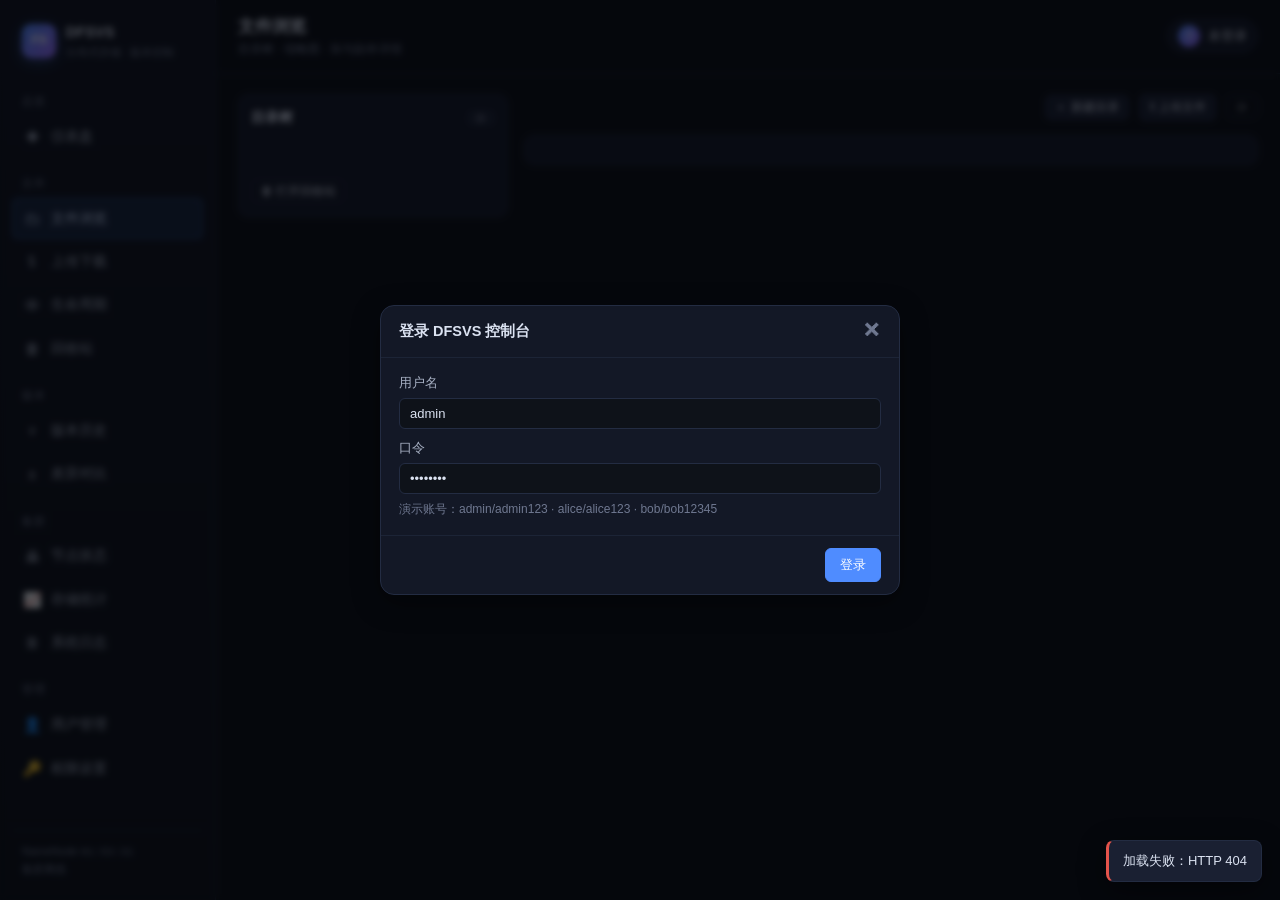
==== commit 93ac0230: "B RESULT" ====
--- a/frontend/files.html
+++ b/frontend/files.html
@@ -67,7 +67,7 @@
 <script>
 "use strict";
 const { api, esc, fmtBytes, fmtTs, fmtAgo, toast, modal, confirmDlg, promptDlg,
-        fileIcon, thumbUrl, healthBadge, tierBadge, getToken } = DFSVS;
+        fileIcon, thumbUrl, healthBadge, getToken } = DFSVS;
 
 let currentPath = DFSVS.qs("path", "/");
 let selected = null;      // 当前选中条目
@@ -151,13 +151,12 @@
   grid.innerHTML = items.map((it, i) => `
     <div class="fcard ${selected && selected.path === it.path ? "sel" : ""}" data-i="${i}">
       ${it.type === "file" ? `<span class="health-dot ${it.health || "ok"}" title="副本健康: ${it.health || "ok"}"></span>` : ""}
-      <div class="thumb">
+      ${it.tier === "cold" ? `<span title="冷数据：访问时自动透明取回" style="position:absolute;top:6px;left:8px;font-size:13px;z-index:2">❄</span>` : ""}
+      <div class="thumb ${it.tier === "cold" ? "thumb-cold" : ""}">
         ${it.thumb ? `<img loading="lazy" src="${esc(thumbUrl(it.path))}" alt="" onerror="this.parentElement.textContent='🖼'">` : fileIcon(it)}
       </div>
-      <div class="fname">${esc(it.name)}
-        ${it.type === "file" && it.tier !== "hot" ? `<span style="margin-left:4px">${tierBadge(it.tier)}</span>` : ""}
-      </div>
-      <div class="fmeta">${it.type === "dir" ? (it.children + " 项") : fmtBytes(it.size)} · ${fmtAgo(it.modified_at)}</div>
+      <div class="fname">${esc(it.name)}</div>
+      <div class="fmeta">${it.type === "dir" ? (it.children + " 项") : fmtBytes(it.size)} · ${fmtAgo(it.modified_at)}${it.tier === "cold" ? " · <span style=\"color:#8ec1ff\">冷</span>" : ""}</div>
     </div>`).join("");
   grid.querySelectorAll(".fcard").forEach(el => {
     const it = items[+el.dataset.i];
@@ -188,15 +187,11 @@
   const body = document.getElementById("detail-body");
   body.innerHTML = `<div class="empty small">加载中 …</div>`;
   try {
-    const [st, blocks, lc] = await Promise.all([
+    const [st, blocks] = await Promise.all([
       api("GET", "/api/fs/stat?path=" + encodeURIComponent(it.path)),
       api("GET", "/api/file/blocks?path=" + encodeURIComponent(it.path)),
-      s.type === "dir" ? Promise.resolve(null)
-        : api("GET", "/api/lifecycle/file?path=" + encodeURIComponent(it.path))
-          .catch(() => null),
     ]);
     const s = st.stat;
-    const coldN = blocks.blocks.filter(b => b.tier === "cold").length;
     body.innerHTML = `
       <div class="split-view">
         <div class="side grow">
@@ -204,45 +199,44 @@
             <span class="k">路径</span><span class="v">${esc(s.path)}</span>
             <span class="k">类型</span><span class="v">${s.type === "dir" ? "目录" : esc(s.mime || "文件")}</span>
             <span class="k">大小</span><span class="v">${fmtBytes(s.size)}（${s.size} B）</span>
-            <span class="k">存储层</span><span class="v">${tierBadge(s.tier) || '<span class="badge ok plain">热数据</span>'}
-              ${coldN ? ` <span class="small muted">${coldN}/${blocks.blocks.length} 块在冷库</span>` : ""}</span>
             <span class="k">内容哈希</span><span class="v">${esc((s.content_hash || "-").slice(0, 24))}…</span>
             <span class="k">属主 / 模式</span><span class="v">${esc(s.owner)} · ${esc(s.mode)}</span>
             <span class="k">创建 / 修改</span><span class="v">${fmtTs(s.created_at)} · ${fmtTs(s.modified_at)}</span>
             <span class="k">覆盖版本</span><span class="v">v${s.file_version}</span>
             <span class="k">访问</span><span class="v">${s.access_count} 次 · 最近 ${fmtAgo(s.last_access)}</span>
+            <span class="k">存储层级</span><span class="v">${s.tier === "cold"
+              ? (s.retrieving ? '<span style="color:var(--info)">❄ 冷数据 · 取回中…</span>'
+                              : '<span style="color:#8ec1ff">❄ 冷数据（访问自动取回）</span>')
+              : '<span style="color:var(--ok)">● 热数据</span>'}</span>
           </div>
           <div class="btn-group" style="margin-top:14px">
             <button class="btn sm primary" id="d-preview">👁 预览</button>
             <button class="btn sm" id="d-download">⇩ 下载</button>
             <button class="btn sm" id="d-rename">✎ 重命名</button>
             <button class="btn sm" id="d-history">⑂ 版本历史</button>
-            ${s.tier !== "hot" ? `<button class="btn sm ok" id="d-restore">⟳ 手动取回</button>` : ""}
             <button class="btn sm danger" id="d-delete">🗑 删除</button>
           </div>
         </div>
         <div class="side grow">
           <div class="small muted" style="margin-bottom:6px">
-            块与副本（${blocks.blocks.length} 块 · 逻辑 ${fmtBytes(blocks.size)}）${coldN ? " · 冷块访问时自动取回" : ""}</div>
-          <div class="table-wrap scroll-y" style="max-height:220px">
+            块与副本（${blocks.blocks.length} 块 · 逻辑 ${fmtBytes(blocks.size)}）</div>
+          <div class="table-wrap scroll-y" style="max-height:300px">
           <table class="tbl">
-            <thead><tr><th>块</th><th class="right">大小</th><th>层</th><th>genstamp</th><th>健康</th><th>副本</th></tr></thead>
+            <thead><tr><th>块</th><th class="right">大小</th><th>genstamp</th><th>健康</th><th>副本（节点:状态）</th></tr></thead>
             <tbody>
               ${blocks.blocks.map(b => b.missing ? `
-                <tr><td class="mono">${esc(b.id.slice(-8))}</td><td colspan="5"><span class="badge bad">块丢失</span></td></tr>` : `
+                <tr><td class="mono">${esc(b.id.slice(-8))}</td><td colspan="4"><span class="badge bad">块丢失</span></td></tr>` : `
                 <tr>
                   <td class="mono" title="${esc(b.id)}\nsha256 ${esc(b.checksum)}…">${esc(b.short)}</td>
                   <td class="num right">${fmtBytes(b.size)}</td>
-                  <td>${b.tier === "cold" ? tierBadge("cold") : '<span class="small muted">热</span>'}</td>
                   <td class="num">#${b.genstamp}</td>
                   <td>${healthBadge(b.status)} <span class="mono small">${b.live}/${b.desired}</span></td>
                   <td>${b.replicas.map(r => `
                     <span class="badge plain ${r.state === "ok" && r.live ? "ok" : r.state === "corrupt" ? "bad" : "warn"}"
-                          title="genstamp #${r.genstamp} · ${r.rack || ""}">${esc(r.node)}${r.state !== "ok" ? ":" + esc(r.state) : ""}</span>`).join(" ") || (b.tier === "cold" ? '<span class="small muted">在 NameNode 冷库</span>' : '<span class="muted">无</span>')}</td>
+                          title="genstamp #${r.genstamp} · ${r.rack || ""}">${esc(r.node)}${r.state !== "ok" ? ":" + esc(r.state) : ""}</span>`).join(" ") || '<span class="muted">无</span>'}</td>
                 </tr>`).join("")}
             </tbody>
           </table></div>
-          ${lc ? renderLifecycle(lc) : ""}
         </div>
       </div>`;
     document.getElementById("d-preview").onclick = () => previewFile(s);
@@ -252,52 +246,9 @@
     document.getElementById("d-delete").onclick = () => deleteEntry(s);
     document.getElementById("d-history").onclick = () =>
       location.href = "versions.html?path=" + encodeURIComponent(s.path);
-    const btnR = document.getElementById("d-restore");
-    if (btnR) btnR.onclick = async () => {
-      btnR.disabled = true; btnR.textContent = "⟳ 取回中…";
-      try {
-        const r = await api("POST", "/api/lifecycle/restore", { path: s.path });
-        toast(`已取回 ${r.restored || 0} 个冷块，文件恢复热数据层`, "ok");
-        selectEntry(it);
-      } catch (e) { toast("取回失败：" + e.message, "bad"); btnR.disabled = false; }
-    };
   } catch (e) {
     body.innerHTML = `<div class="empty small">加载详情失败：${esc(e.message)}</div>`;
   }
-}
-
-function renderLifecycle(lc) {
-  const rows = Object.entries(lc.actions || {}).map(([act, a]) => {
-    const w = a.winner;
-    const sh = (a.shadowed || []).map(s =>
-      `<span class="chip dim" title="被更高优先级规则覆盖">⊖ ${esc(s.rule_name)} #${s.priority}</span>`).join(" ");
-    return `<tr>
-      <td class="act-${act}">${act === "archive" ? "❄ 归档" : "🗑 回收站"}</td>
-      <td><span class="badge acc plain">${esc(w.rule_name)} #${w.priority}</span></td>
-      <td class="small">${esc(w.age_base_label)}</td>
-      <td class="small mono">${DFSVS.fmtAge(w.age_seconds)} / ${DFSVS.fmtAge(w.threshold_seconds)}</td>
-      <td>${w.due ? '<span class="badge bad plain">已到期</span>' : '<span class="badge ok plain">未到期</span>'}</td>
-      <td class="small">${sh || '<span class="muted">—</span>'}</td>
-    </tr>`;
-  }).join("");
-  const hist = (lc.history || []).slice(0, 6).map(h =>
-    `<div class="small">· ${fmtTs(h.ts)} <b class="st-${esc(h.status)}">${esc(h.status)}</b>
-      ${h.rule_name ? "· " + esc(h.rule_name) : ""} · ${esc((h.detail || "").slice(0, 80))}</div>`
-  ).join("");
-  const pend = (lc.pending || []).map(p =>
-    `<div class="small" style="color:var(--warn)">⏳ ${p.action === "archive" ? "归档" : "移入回收站"}
-      宽限中（规则 ${esc(p.rule_name)}），可在
-      <a href="lifecycle.html">生命周期页</a>撤销</div>`).join("");
-  return `
-    <hr class="hr" style="margin:12px 0 8px">
-    <div class="small muted" style="margin-bottom:6px">生命周期（规则命中与执行留痕）</div>
-    <table class="tbl" style="margin-bottom:8px">
-      <thead><tr><th>动作</th><th>生效规则</th><th>基准</th><th>年龄/阈值</th><th>结论</th><th>被覆盖规则</th></tr></thead>
-      <tbody>${rows || `<tr><td colspan="6" class="small muted">未命中任何规则</td></tr>`}</tbody>
-    </table>
-    ${pend}
-    ${hist ? `<div class="muted" style="margin-top:6px">${hist}</div>` : ""}
-    <a class="btn xs ghost" href="lifecycle.html" style="margin-top:6px">在生命周期页查看全部 →</a>`;
 }
 
 async function previewFile(it) {
--- a/frontend/css/app.css
+++ b/frontend/css/app.css
@@ -337,6 +337,11 @@
   overflow: hidden; font-size: 34px;
 }
 .fcard .thumb img { width: 100%; height: 100%; object-fit: cover; }
+.fcard .thumb.thumb-cold {
+  background: linear-gradient(135deg, rgba(111,177,255,.14), rgba(155,108,255,.10));
+  border-color: rgba(111,177,255,.35);
+}
+.fcard .thumb.thumb-cold img { opacity: .82; filter: saturate(.7) hue-rotate(-12deg); }
 .fcard .fname {
   font-size: 12.5px; font-weight: 550; word-break: break-all;
   display: -webkit-box; -webkit-line-clamp: 2; -webkit-box-orient: vertical; overflow: hidden;
